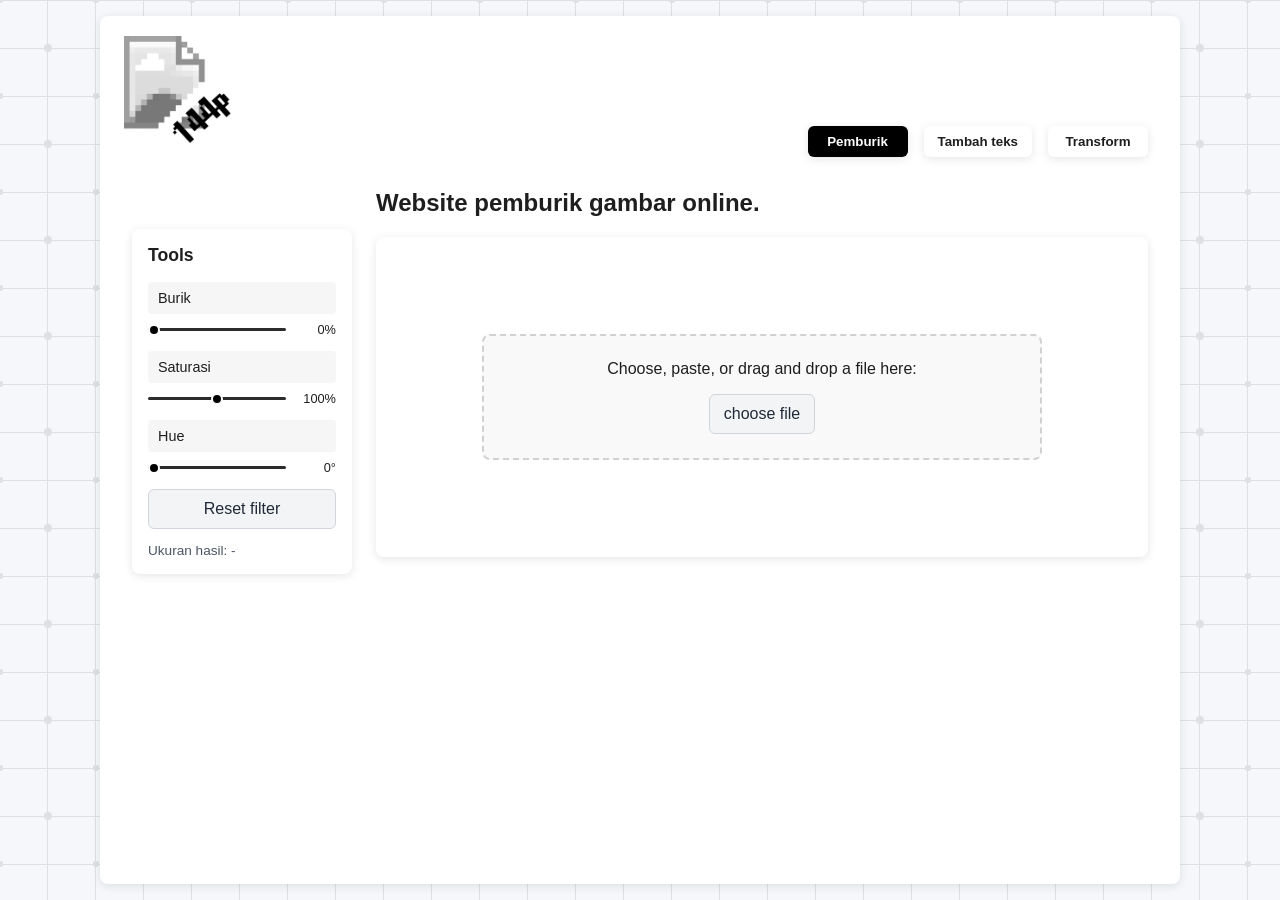
==== app.html @ 15316515 "commit" ====
<!DOCTYPE html>
<html lang="id">
<head>
    <meta charset="UTF-8">
    <meta name="viewport" content="width=device-width, initial-scale=1.0">
    <link rel="stylesheet" href="app.css">
    <script src="css-js/burik.js" defer></script>
    <title>PROJECT 144p</title>
</head>
<body class="app">
    <main class="conteiner">
        <img src="assets/image/ico2.png" alt="144p" class="icon">

        <nav class="nav" aria-label="Kategori tools">
            <div class="nav-tabs" role="tablist">
                <button class="navbar is-active" id="tab-burik" type="button" role="tab" aria-selected="true" aria-controls="panel-burik" data-tool="burik">Pemburik</button>
                <button class="navbar" id="tab-text" type="button" role="tab" aria-selected="false" aria-controls="panel-text" data-tool="text">Tambah teks</button>
                <button class="navbar" id="tab-transform" type="button" role="tab" aria-selected="false" aria-controls="panel-transform" data-tool="transform">Transform</button>
            </div>
        </nav>

        <div class="window">
            <aside class="tools" aria-label="Pengaturan gambar">
                <h2 class="tools-text">Tools</h2>

                <section class="tool-panel" id="panel-burik" role="tabpanel" aria-labelledby="tab-burik">
                    <label class="control" for="qualitySlider">
                        <span class="tools-btn">Burik</span>
                        <input class="inputRange" id="qualitySlider" type="range" min="0" max="100" step="1" value="0">
                        <output for="qualitySlider" id="qualityValue">0%</output>
                    </label>
                    <label class="control" for="saturationRange">
                        <span class="tools-btn">Saturasi</span>
                        <input class="inputRange" id="saturationRange" type="range" min="0" max="200" value="100">
                        <output for="saturationRange" id="saturationValue">100%</output>
                    </label>
                    <label class="control" for="hueRange">
                        <span class="tools-btn">Hue</span>
                        <input class="inputRange" id="hueRange" type="range" min="0" max="360" value="0">
                        <output for="hueRange" id="hueValue">0°</output>
                    </label>
                    <button class="action-btn" id="resetFilters" type="button">Reset filter</button>
                    <p class="file-size" id="fileSizeText">Ukuran hasil: -</p>
                </section>

                <section class="tool-panel" id="panel-transform" role="tabpanel" aria-labelledby="tab-transform" hidden>
                    <div class="transform-controls">
                        <button class="action-btn" id="rotateLeft" type="button">Putar kiri</button>
                        <button class="action-btn" id="rotateRight" type="button">Putar kanan</button>
                        <button class="action-btn" id="flipHorizontal" type="button">Balik horizontal</button>
                        <button class="action-btn" id="flipVertical" type="button">Balik vertikal</button>
                        <button class="action-btn" id="resetTransform" type="button">Reset transformasi</button>
                    </div>
                </section>

                <section class="tool-panel" id="panel-text" role="tabpanel" aria-labelledby="tab-text" hidden>
                    <label class="text-control" for="captionValue">Caption di atas gambar</label>
                    <input class="text-input" id="captionValue" type="text" maxlength="160" placeholder="Tulis caption...">
                    <label class="text-control" for="captionSize">Ukuran caption</label>
                    <input class="inputRange" id="captionSize" type="range" min="24" max="180" value="96">
                    <output for="captionSize" id="captionSizeValue">96 px</output>
                    <label class="text-control" for="textValue">Teks pada gambar</label>
                    <input class="text-input" id="textValue" type="text" maxlength="80" placeholder="Ketik teks...">
                    <label class="text-control" for="textPosition">Posisi teks</label>
                    <select class="text-input" id="textPosition">
                        <option value="top">Di atas gambar</option>
                        <option value="center" selected>Di tengah</option>
                        <option value="bottom">Di bawah gambar</option>
                    </select>
                    <label class="text-control" for="textColor">Warna teks</label>
                    <input id="textColor" type="color" value="#ffffff">
                    <label class="text-control" for="textSize">Ukuran teks</label>
                    <input class="inputRange" id="textSize" type="range" min="24" max="180" value="96">
                    <output for="textSize" id="textSizeValue">96 px</output>
                    <button class="action-btn" id="addText" type="button">Terapkan teks</button>
                    <button class="action-btn" id="clearText" type="button">Hapus teks</button>
                </section>
            </aside>

            <section class="editor">
                <h1 class="title">Website pemburik gambar online.</h1>
                <div class="gambar" id="dropzone" aria-label="Area pratinjau gambar">
                    <div class="post" id="uploadPrompt">
                        <p>Choose, paste, or drag and drop a file here:</p>
                        <button class="action-btn" id="chooseFile" type="button">choose file</button>
                        <input id="fileInput" type="file" accept="image/*" hidden>
                    </div>
                    <img id="processedPreview" alt="Pratinjau hasil edit" draggable="false" hidden>
                    <button class="remove-image-btn" id="removeImage" type="button" aria-label="Hapus gambar" title="Hapus gambar" hidden>
                        <svg aria-hidden="true" viewBox="0 0 20 20">
                            <path d="M5 5l10 10M15 5L5 15"></path>
                        </svg>
                    </button>
                    <canvas id="imageCanvas" aria-hidden="true" hidden></canvas>
                </div>
                <p class="status-message" id="statusMessage" role="status" aria-live="polite"></p>
                <button class="action-btn download-btn" id="downloadImage" type="button" disabled hidden>Unduh JPG</button>
            </section>
        </div>
    </main>
</body>
</html>
---- app.css ----
* {
    box-sizing: border-box;
}

html {
    scroll-behavior: smooth;
}

body.app {
    min-width: 320px;
    margin: 0;
    padding: 16px;
    background-color: #F8FAFC;
    color: #1e1e1e;
    font-family: Arial, Helvetica, sans-serif;
}

body::before{
    content: "";
    position: absolute;
    inset: 0;
    z-index: -1;
    pointer-events: none; 

background-color: #E5E5F7;
opacity: 0.1;
background-image:  repeating-linear-gradient(0deg, transparent, transparent 47px, #080808 47px, #080808 48px, transparent 48px, transparent 95px, #080808 95px, #080808 96px), repeating-linear-gradient(90deg, transparent, transparent 47px, #080808 47px, #080808 48px, transparent 48px, transparent 95px, #080808 95px, #080808 96px), radial-gradient(circle at 48px 48px, #080808 3.84px, transparent 4.34px), radial-gradient(circle at 0px 0px, #080808 2.88px, transparent 3.38px), radial-gradient(circle at 96px 0px, #080808 2.88px, transparent 3.38px), radial-gradient(circle at 0px 96px, #080808 2.88px, transparent 3.38px), radial-gradient(circle at 96px 96px, #080808 2.88px, transparent 3.38px);
background-size: 96px 96px;
}

li {
    list-style: none;
}

.conteiner {
    position: relative;
    width: min(100%, 1080px);
    min-height: calc(100vh - 32px);
    margin: 0 auto;
    padding: 110px 32px 40px;
    overflow: hidden;
    border-radius: 8px;
    background-color: white;
    box-shadow: 0 2px 10px rgba(0, 0, 0, 0.1);
}

.icon {
    position: absolute;
    top: 20px;
    left: 24px;
    width: 10%;
    max-width: 20%;
    height: auto;
}

.nav {
    width: 100%;
}

.nav-tabs {
    display: flex;
    align-items: center;
    justify-content: flex-end;
    gap: 16px;
    margin: 0 0 32px;
}

.navbar {
    display: flex;
    min-width: 100px;
    min-height: 30px;
    align-items: center;
    justify-content: center;
    padding: 8px 14px;
    border: 0;
    border-radius: 6px;
    background-color: white;
    box-shadow: 0 2px 10px rgba(0, 0, 0, 0.1);
    color: inherit;
    cursor: pointer;
    text-align: center;
    font-weight: bold;
}

.navbar.is-active {
    background-color: #000000;
    color: white;
}

.window {
    /* position: relative; */
    display: grid;
    grid-template-columns: minmax(180px, 220px) minmax(0, 1fr);
    align-items: start;
    gap: 24px;
}
/*
.conteiner-tools{
    position: absolute;
    margin-left: 20%;
} */

.tools {
    width: 100%;
    min-height: 0;
    margin-top: 40px;
    padding: 16px;
    border-radius: 8px;
    background-color: white;
    box-shadow: 0 2px 10px rgba(0, 0, 0, 0.1);
}

.tools-text {
    margin: 0 0 16px;
    font-size: 1.1rem;
}

.tool-panel[hidden] {
    display: none;
}

.tool-panel {
    display: grid;
    gap: 14px;
}

.control {
    display: grid;
    grid-template-columns: minmax(0, 1fr) auto;
    align-items: center;
    gap: 8px;
}

.tools-btn {
    grid-column: 1 / -1;
    padding: 8px 10px;
    border-radius: 4px;
    background-color: rgba(239, 239, 239, 0.564);
    font-size: 0.9rem;
}

.control output,
.tool-panel > output {
    min-width: 42px;
    font-size: 0.8rem;
    text-align: right;
}

.inputRange {
    display: block;
    width: 100%;
    min-width: 0;
    margin: 0;
    appearance: none;
    height: 12px;
    border: none;
    border-radius: 1000px;
    outline: none;
    background: transparent;
    cursor: pointer;
}

.inputRange::-webkit-slider-runnable-track {
    height: 3px;
    border: none;
    border-radius: 1000px;
    background: #2d2c2c;
}

.inputRange::-moz-range-track {
    height: 3px;
    border: none;
    border-radius: 1000px;
    background: #2d2c2c;
}

.inputRange::-webkit-slider-thumb {
    width: 12px;
    height: 12px;
    margin-top: -4.5px;
    appearance: none;
    border: 2px solid #ffffff;
    border-radius: 9999px;
    background: #000000;
}

.inputRange::-moz-range-thumb {
    width: 12px;
    height: 12px;
    border: 2px solid #ffffff;
    border-radius: 9999px;
    background: #000000;
}

.editor {
    min-width: 0;
}

.title {
    margin: 0 0 20px;
    font-size: clamp(1.3rem, 3vw, 1.5rem);
}

.gambar {
    position: relative;
    display: flex;
    width: 100%;
    max-width: 800px;
    min-height: 320px;
    align-items: center;
    justify-content: center;
    padding: 16px;
    border-radius: 8px;
    background-color: white;
    box-shadow: 0 2px 10px rgba(0, 0, 0, 0.1);
}

.gambar.has-image {
    min-height: 320px;
    padding: 8px;
}

.gambar.is-dragging {
    outline: 3px dashed #2563eb;
    outline-offset: -8px;
    background-color: #eff6ff;
}

.remove-image-btn {
    position: absolute;
    top: 16px;
    right: 16px;
    z-index: 1;
    display: grid;
    width: 36px;
    height: 36px;
    place-items: center;
    padding: 0;
    border: 0;
    border-radius: 50%;
    background: rgba(15, 23, 42, 0.75);
    color: #ffffff;
    cursor: pointer;
}

.remove-image-btn svg {
    display: block;
    width: 18px;
    height: 18px;
    fill: none;
    stroke: currentColor;
    stroke-linecap: round;
    stroke-width: 1.8;
}

.remove-image-btn[hidden] {
    display: none;
}

.remove-image-btn:hover {
    background: rgba(15, 23, 42, 0.95);
}

.remove-image-btn:focus-visible {
    outline: 3px solid #2563eb;
    outline-offset: 2px;
}

#imageCanvas {
    display: block;
    max-width: 100%;
    max-height: min(65vh, 700px);
    object-fit: contain;
}

#imageCanvas[hidden] {
    display: none;
}

#processedPreview {
    display: block;
    max-width: 100%;
    max-height: min(65vh, 700px);
    image-rendering: auto;
    object-fit: contain;
}

#processedPreview[hidden] {
    display: none;
}

.file-size {
    margin: 0;
    color: #4b5563;
    font-size: 0.85rem;
}

.post {
    width: min(560px, 100%);
    padding: 24px;
    border: 2px dashed rgba(150, 150, 150, 0.4);
    border-radius: 8px;
    background-color: rgba(250, 249, 249, 0.884);
    text-align: center;
}

.post p {
    margin: 0 0 16px;
}

.action-btn {
    min-height: 40px;
    padding: 9px 14px;
    border: 1px solid #d1d5db;
    border-radius: 6px;
    background-color: #f3f4f6;
    color: #1f2937;
    cursor: pointer;
    font: inherit;
}

.action-btn:hover:not(:disabled) {
    background-color: #e5e7eb;
}

.action-btn:disabled {
    cursor: not-allowed;
    opacity: 0.55;
}

.transform-controls {
    display: grid;
    gap: 8px;
}

.text-control {
    font-size: 0.9rem;
    font-weight: 600;
}

.text-size-hint {
    margin: 0;
    color: #4b5563;
    font-size: 0.8rem;
    line-height: 1.4;
}

.text-input {
    width: 100%;
    min-height: 40px;
    padding: 8px 10px;
    border: 1px solid #d1d5db;
    border-radius: 6px;
    font: inherit;
}

.tool-panel input[type="color"] {
    width: 100%;
    height: 40px;
    padding: 3px;
    border: 1px solid #d1d5db;
    border-radius: 6px;
    background: white;
}

.status-message {
    min-height: 1.25em;
    margin: 12px 0;
    color: #4b5563;
    font-size: 0.9rem;
}

.status-message.is-error {
    color: #b91c1c;
}

.download-btn {
    background-color: #2563eb;
    color: white;
}

.download-btn:hover:not(:disabled) {
    background-color: #2563eb;
}

.gambar-wrapper {
    width: 100%;
    height: 100%;
}

@media (max-width: 760px) {
    body.app {
        padding: 10px;
    }

    .conteiner {
        min-height: calc(100vh - 20px);
        padding: 100px 20px 28px;
    }

    .icon {
        top: 16px;
        left: 20px;
        width: 70px;
    }

    .nav-tabs {
        justify-content: flex-end;
        gap: 8px;
        margin-bottom: 24px;

    }

    .navbar {
        min-width: 0;
        padding: 8px 10px;
        font-size: 0.85rem;
    }

    .window {
        grid-template-columns: minmax(0, 1fr);
        gap: 20px;
    }

    .tools {
        min-height: 0;
        margin-top: 0;
    }

    .tools-text {
        min-height: 0;
        font-weight: bold;
    }

    .gambar,
    .gambar.has-image {
        min-height: 280px;
    }

    #imageCanvas,
    #processedPreview {
        max-height: 60vh;
    }
}

@media (max-width: 480px) {
    body.app {
        padding: 0;
    }

    .conteiner {
        min-height: 100vh;
        padding: 112px 14px 20px;
        border-radius: 0;
    }

    .icon {
        top: 14px;
        left: 14px;
        width: 70px;
    }

    .nav-tabs {
        justify-content: space-between;
        gap: 6px;
        margin-bottom: 20px;
    }

    .navbar {
        flex: 1;
        padding: 8px 4px;
        font-size: 0.75rem;
    }

    .tools {
        padding: 12px;
    }

    .control {
        grid-template-columns: minmax(0, 1fr) 46px;
    }

    .gambar,
    .gambar.has-image {
        min-height: 240px;
        padding: 10px;
    }

    .post {
        padding: 16px 10px;
        font-size: 0.9rem;
    }
}
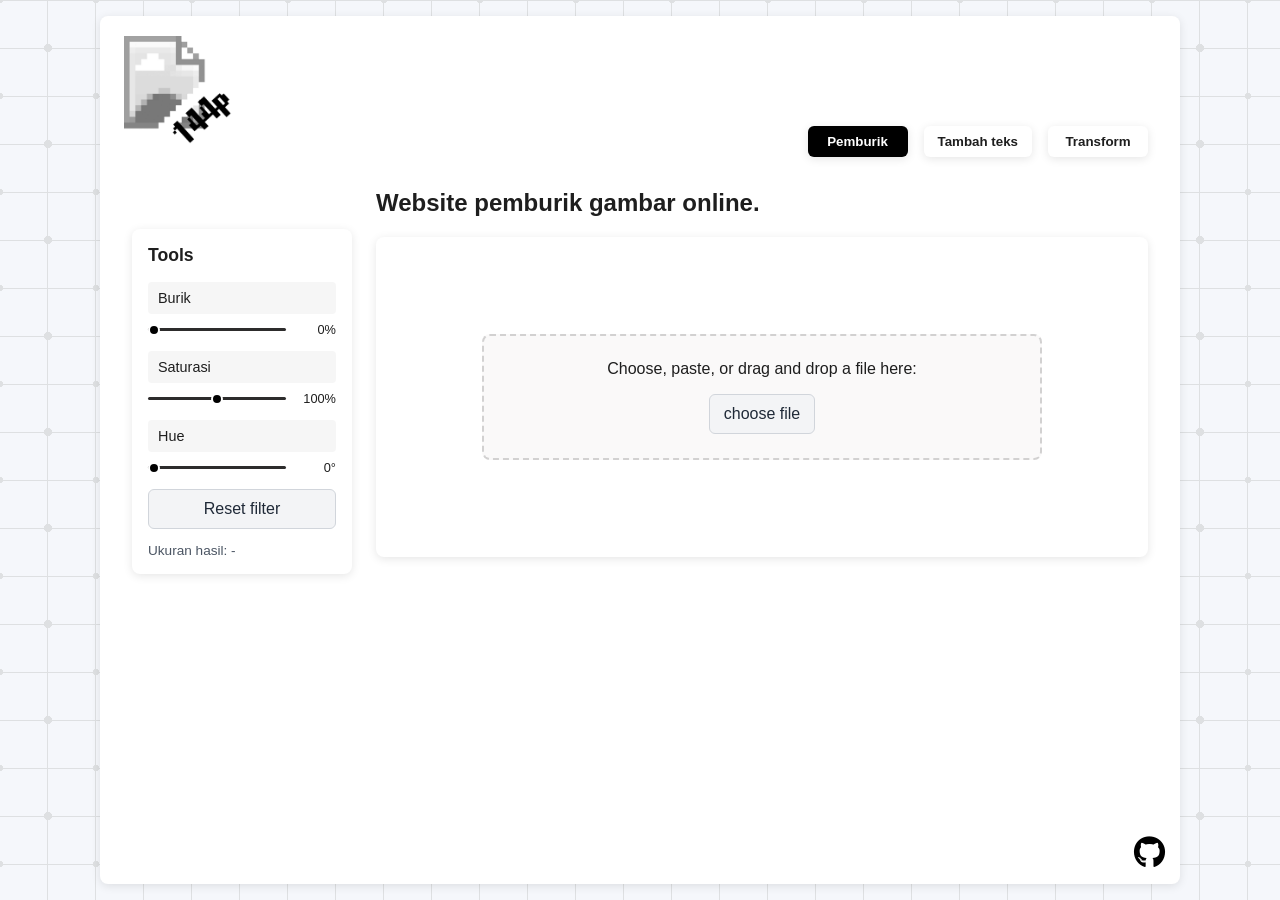
==== commit 3f2f8672: "update footer" ====
--- a/app.html
+++ b/app.html
@@ -3,7 +3,8 @@
 <head>
     <meta charset="UTF-8">
     <meta name="viewport" content="width=device-width, initial-scale=1.0">
-    <link rel="stylesheet" href="app.css">
+    <link rel="stylesheet" href="css-js/app.css">
+    <link rel="stylesheet" href="https://cdnjs.cloudflare.com/ajax/libs/font-awesome/6.4.0/css/all.min.css">
     <script src="css-js/burik.js" defer></script>
     <title>PROJECT 144p</title>
 </head>
@@ -97,6 +98,10 @@
                 <button class="action-btn download-btn" id="downloadImage" type="button" disabled hidden>Unduh JPG</button>
             </section>
         </div>
+        
+        <footer>
+            <p><a href="https://github.com/Artup1945/Project-144p"><i class="fa-brands fa-github" style="color: rgb(0, 0, 0);"></i></a></p>
+        </footer>
     </main>
 </body>
 </html>
--- a/css-js/app.css
+++ b/css-js/app.css
@@ -0,0 +1,504 @@
+* {
+    box-sizing: border-box;
+}
+
+html {
+    scroll-behavior: smooth;
+}
+
+body.app {
+    min-width: 320px;
+    margin: 0;
+    padding: 16px;
+    background-color: #F8FAFC;
+    color: #1e1e1e;
+    font-family: Arial, Helvetica, sans-serif;
+}
+
+body::before{
+    content: "";
+    position: absolute;
+    inset: 0;
+    z-index: -1;
+    pointer-events: none; 
+
+    background-color: #E5E5F7;
+    opacity: 0.1;
+    background-image:  repeating-linear-gradient(0deg, transparent, transparent 47px, #080808 47px, #080808 48px, transparent 48px, transparent 95px, #080808 95px, #080808 96px), repeating-linear-gradient(90deg, transparent, transparent 47px, #080808 47px, #080808 48px, transparent 48px, transparent 95px, #080808 95px, #080808 96px), radial-gradient(circle at 48px 48px, #080808 3.84px, transparent 4.34px), radial-gradient(circle at 0px 0px, #080808 2.88px, transparent 3.38px), radial-gradient(circle at 96px 0px, #080808 2.88px, transparent 3.38px), radial-gradient(circle at 0px 96px, #080808 2.88px, transparent 3.38px), radial-gradient(circle at 96px 96px, #080808 2.88px, transparent 3.38px);
+    background-size: 96px 96px;
+}
+
+li {
+    list-style: none;
+}
+
+.conteiner {
+    position: relative;
+    width: min(100%, 1080px);
+    min-height: calc(100vh - 32px);
+    margin: 0 auto;
+    padding: 110px 32px 40px;
+    overflow: hidden;
+    border-radius: 8px;
+    background-color: white;
+    box-shadow: 0 2px 10px rgba(0, 0, 0, 0.1);
+}
+
+.icon {
+    position: absolute;
+    top: 20px;
+    left: 24px;
+    width: 10%;
+    max-width: 20%;
+    height: auto;
+}
+
+.nav {
+    width: 100%;
+}
+
+.nav-tabs {
+    display: flex;
+    align-items: center;
+    justify-content: flex-end;
+    gap: 16px;
+    margin: 0 0 32px;
+}
+
+.navbar {
+    display: flex;
+    min-width: 100px;
+    min-height: 30px;
+    align-items: center;
+    justify-content: center;
+    padding: 8px 14px;
+    border: 0;
+    border-radius: 6px;
+    background-color: white;
+    box-shadow: 0 2px 10px rgba(0, 0, 0, 0.1);
+    color: inherit;
+    cursor: pointer;
+    text-align: center;
+    font-weight: bold;
+}
+
+.navbar.is-active {
+    background-color: #000000;
+    color: white;
+}
+
+.window {
+    /* position: relative; */
+    display: grid;
+    grid-template-columns: minmax(180px, 220px) minmax(0, 1fr);
+    align-items: start;
+    gap: 24px;
+}
+/*
+.conteiner-tools{
+    position: absolute;
+    margin-left: 20%;
+} */
+
+.tools {
+    width: 100%;
+    min-height: 0;
+    margin-top: 40px;
+    padding: 16px;
+    border-radius: 8px;
+    background-color: white;
+    box-shadow: 0 2px 10px rgba(0, 0, 0, 0.1);
+}
+
+.tools-text {
+    margin: 0 0 16px;
+    font-size: 1.1rem;
+}
+
+.tool-panel[hidden] {
+    display: none;
+}
+
+.tool-panel {
+    display: grid;
+    gap: 14px;
+}
+
+.control {
+    display: grid;
+    grid-template-columns: minmax(0, 1fr) auto;
+    align-items: center;
+    gap: 8px;
+}
+
+.tools-btn {
+    grid-column: 1 / -1;
+    padding: 8px 10px;
+    border-radius: 4px;
+    background-color: rgba(239, 239, 239, 0.564);
+    font-size: 0.9rem;
+}
+
+.control output,
+.tool-panel > output {
+    min-width: 42px;
+    font-size: 0.8rem;
+    text-align: right;
+}
+
+.inputRange {
+    display: block;
+    width: 100%;
+    min-width: 0;
+    margin: 0;
+    appearance: none;
+    height: 12px;
+    border: none;
+    border-radius: 1000px;
+    outline: none;
+    background: transparent;
+    cursor: pointer;
+}
+
+.inputRange::-webkit-slider-runnable-track {
+    height: 3px;
+    border: none;
+    border-radius: 1000px;
+    background: #2d2c2c;
+}
+
+.inputRange::-moz-range-track {
+    height: 3px;
+    border: none;
+    border-radius: 1000px;
+    background: #2d2c2c;
+}
+
+.inputRange::-webkit-slider-thumb {
+    width: 12px;
+    height: 12px;
+    margin-top: -4.5px;
+    appearance: none;
+    border: 2px solid #ffffff;
+    border-radius: 9999px;
+    background: #000000;
+}
+
+.inputRange::-moz-range-thumb {
+    width: 12px;
+    height: 12px;
+    border: 2px solid #ffffff;
+    border-radius: 9999px;
+    background: #000000;
+}
+
+.editor {
+    min-width: 0;
+}
+
+.title {
+    margin: 0 0 20px;
+    font-size: clamp(1.3rem, 3vw, 1.5rem);
+}
+
+.gambar {
+    position: relative;
+    display: flex;
+    width: 100%;
+    max-width: 800px;
+    min-height: 320px;
+    align-items: center;
+    justify-content: center;
+    padding: 16px;
+    border-radius: 8px;
+    background-color: white;
+    box-shadow: 0 2px 10px rgba(0, 0, 0, 0.1);
+}
+
+.gambar.has-image {
+    min-height: 320px;
+    padding: 8px;
+}
+
+.gambar.is-dragging {
+    outline: 3px dashed #2563eb;
+    outline-offset: -8px;
+    background-color: #eff6ff;
+}
+
+.remove-image-btn {
+    position: absolute;
+    top: 16px;
+    right: 16px;
+    z-index: 1;
+    display: grid;
+    width: 36px;
+    height: 36px;
+    place-items: center;
+    padding: 0;
+    border: 0;
+    border-radius: 50%;
+    background: rgba(15, 23, 42, 0.75);
+    color: #ffffff;
+    cursor: pointer;
+}
+
+.remove-image-btn svg {
+    display: block;
+    width: 18px;
+    height: 18px;
+    fill: none;
+    stroke: currentColor;
+    stroke-linecap: round;
+    stroke-width: 1.8;
+}
+
+.remove-image-btn[hidden] {
+    display: none;
+}
+
+.remove-image-btn:hover {
+    background: rgba(15, 23, 42, 0.95);
+}
+
+.remove-image-btn:focus-visible {
+    outline: 3px solid #2563eb;
+    outline-offset: 2px;
+}
+
+#imageCanvas {
+    display: block;
+    max-width: 100%;
+    max-height: min(65vh, 700px);
+    object-fit: contain;
+}
+
+#imageCanvas[hidden] {
+    display: none;
+}
+
+#processedPreview {
+    display: block;
+    max-width: 100%;
+    max-height: min(65vh, 700px);
+    image-rendering: auto;
+    object-fit: contain;
+}
+
+#processedPreview[hidden] {
+    display: none;
+}
+
+.file-size {
+    margin: 0;
+    color: #4b5563;
+    font-size: 0.85rem;
+}
+
+.post {
+    width: min(560px, 100%);
+    padding: 24px;
+    border: 2px dashed rgba(150, 150, 150, 0.4);
+    border-radius: 8px;
+    background-color: rgba(250, 249, 249, 0.884);
+    text-align: center;
+}
+
+.post p {
+    margin: 0 0 16px;
+}
+
+.action-btn {
+    min-height: 40px;
+    padding: 9px 14px;
+    border: 1px solid #d1d5db;
+    border-radius: 6px;
+    background-color: #f3f4f6;
+    color: #1f2937;
+    cursor: pointer;
+    font: inherit;
+}
+
+.action-btn:hover:not(:disabled) {
+    background-color: #e5e7eb;
+}
+
+.action-btn:disabled {
+    cursor: not-allowed;
+    opacity: 0.55;
+}
+
+.transform-controls {
+    display: grid;
+    gap: 8px;
+}
+
+.text-control {
+    font-size: 0.9rem;
+    font-weight: 600;
+}
+
+.text-size-hint {
+    margin: 0;
+    color: #4b5563;
+    font-size: 0.8rem;
+    line-height: 1.4;
+}
+
+.text-input {
+    width: 100%;
+    min-height: 40px;
+    padding: 8px 10px;
+    border: 1px solid #d1d5db;
+    border-radius: 6px;
+    font: inherit;
+}
+
+.tool-panel input[type="color"] {
+    width: 100%;
+    height: 40px;
+    padding: 3px;
+    border: 1px solid #d1d5db;
+    border-radius: 6px;
+    background: white;
+}
+
+.status-message {
+    min-height: 1.25em;
+    margin: 12px 0;
+    color: #4b5563;
+    font-size: 0.9rem;
+}
+
+.status-message.is-error {
+    color: #b91c1c;
+}
+
+.download-btn {
+    background-color: #2563eb;
+    color: white;
+}
+
+.download-btn:hover:not(:disabled) {
+    background-color: #2563eb;
+}
+
+.gambar-wrapper {
+    width: 100%;
+    height: 100%;
+}
+
+@media (max-width: 760px) {
+    body.app {
+        padding: 10px;
+    }
+
+    .conteiner {
+        min-height: calc(100vh - 20px);
+        padding: 100px 20px 28px;
+    }
+
+    .icon {
+        top: 16px;
+        left: 20px;
+        width: 70px;
+    }
+
+    .nav-tabs {
+        justify-content: flex-end;
+        gap: 8px;
+        margin-bottom: 24px;
+
+    }
+
+    .navbar {
+        min-width: 0;
+        padding: 8px 10px;
+        font-size: 0.85rem;
+    }
+
+    .window {
+        grid-template-columns: minmax(0, 1fr);
+        gap: 20px;
+    }
+
+    .tools {
+        min-height: 0;
+        margin-top: 0;
+    }
+
+    .tools-text {
+        min-height: 0;
+        font-weight: bold;
+    }
+
+    .gambar,
+    .gambar.has-image {
+        min-height: 280px;
+    }
+
+    #imageCanvas,
+    #processedPreview {
+        max-height: 60vh;
+    }
+}
+
+@media (max-width: 480px) {
+    body.app {
+        padding: 0;
+    }
+
+    .conteiner {
+        min-height: 100vh;
+        padding: 112px 14px 20px;
+        border-radius: 0;
+    }
+
+    .icon {
+        top: 14px;
+        left: 14px;
+        width: 70px;
+    }
+
+    .nav-tabs {
+        justify-content: space-between;
+        gap: 6px;
+        margin-bottom: 20px;
+    }
+
+    .navbar {
+        flex: 1;
+        padding: 8px 4px;
+        font-size: 0.75rem;
+    }
+
+    .tools {
+        padding: 12px;
+    }
+
+    .control {
+        grid-template-columns: minmax(0, 1fr) 46px;
+    }
+
+    .gambar,
+    .gambar.has-image {
+        min-height: 240px;
+        padding: 10px;
+    }
+
+    .post {
+        padding: 16px 10px;
+        font-size: 0.9rem;
+    }
+}
+
+footer {
+    position: absolute;
+    bottom: 0;
+    right: 0;
+    margin-right: 15px;
+}
+
+footer i{
+    font-size: 2rem;
+}
